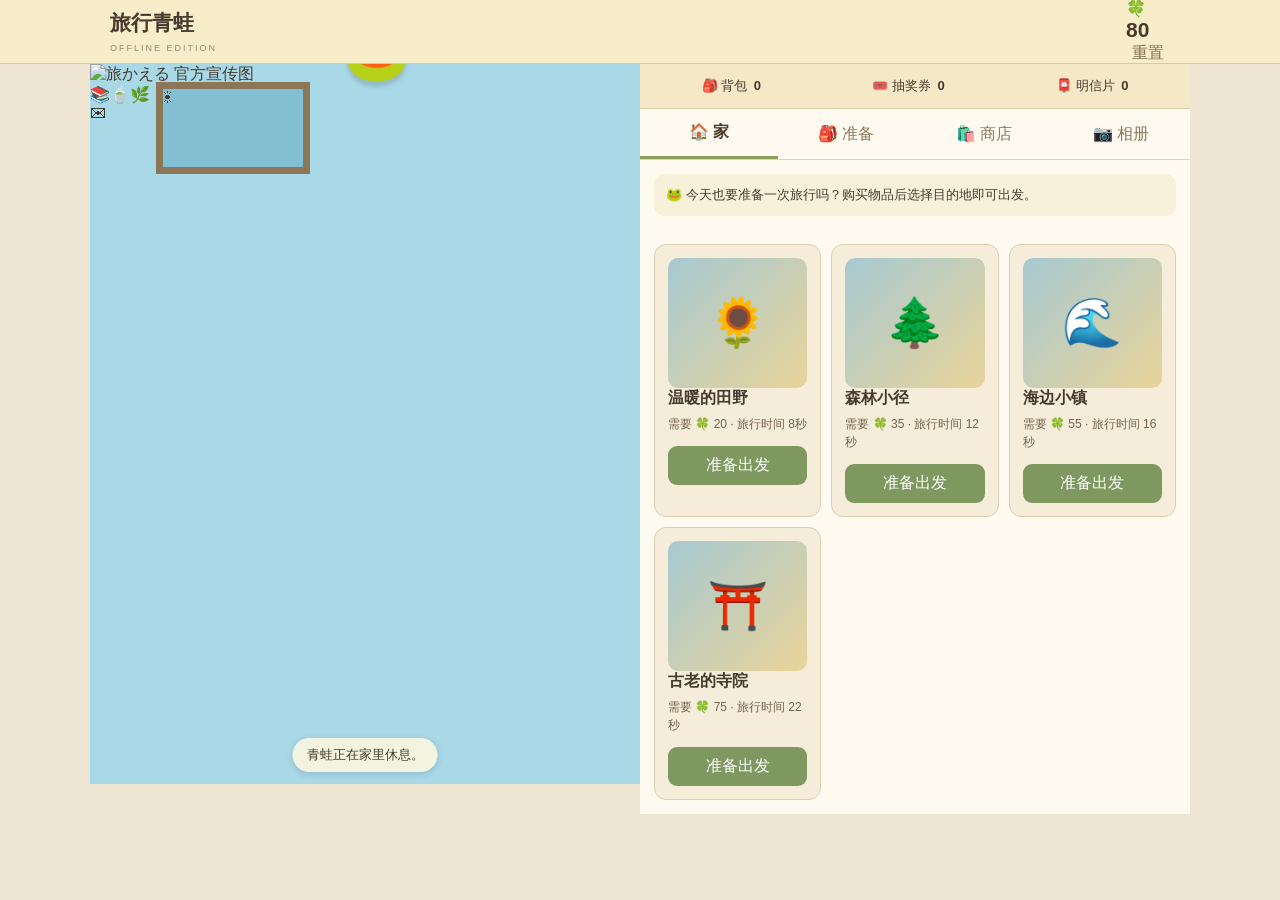
==== index.html @ 8f228f24 "Upgrade offline Travel Frog-style game with web-sourced official visual and gameplay systems" ====
<!doctype html>
<html lang="zh-CN">
<head>
<meta charset="utf-8">
<meta name="viewport" content="width=device-width,initial-scale=1,viewport-fit=cover">
<meta name="theme-color" content="#ead9a7">
<link rel="manifest" href="manifest.webmanifest">
<link rel="stylesheet" href="style.css">
<title>旅行青蛙 · Offline Edition</title>
</head>
<body>
<div id="app">
<header class="topbar">
  <div class="brand"><b>旅行青蛙</b><small>OFFLINE EDITION</small></div>
  <div class="top-actions">
    <span class="clover-pill">🍀 <b id="clover">0</b></span>
    <button id="resetBtn" class="ghost">重置</button>
  </div>
</header>

<main>
<section class="scene">
  <img class="official-banner" src="https://www.hit-point.co.jp/games/tabikaeru/img/banner_tabikaeru.png" alt="旅かえる 官方宣传图">
  <div class="garden-sky"></div>
  <div class="mist"></div>
  <div class="tree trunk-left"></div>
  <div class="tree trunk-right"></div>
  <div class="leaf-cluster leaf-a"></div><div class="leaf-cluster leaf-b"></div>
  <div class="wood-house">
    <div class="roof"></div>
    <div class="window"><span>☀</span></div>
    <div class="shelf"><span>📚</span><span>🍵</span><span>🌿</span></div>
    <div class="bed"><div class="pillow"></div></div>
    <div id="frog" class="frog">🐸</div>
    <div class="door"></div>
    <div class="floor"></div>
  </div>
  <div class="mailbox">✉</div>
  <div id="status" class="bubble">青蛙正在家里休息。</div>
</section>

<section class="panel">
  <div class="stats">
    <span>🎒 背包 <b id="bagCount">0</b></span>
    <span>🎟️ 抽奖券 <b id="tickets">0</b></span>
    <span>📮 明信片 <b id="postcards">0</b></span>
  </div>
  <nav>
    <button class="tab active" data-tab="home">🏠 家</button>
    <button class="tab" data-tab="prepare">🎒 准备</button>
    <button class="tab" data-tab="shop">🛍️ 商店</button>
    <button class="tab" data-tab="album">📷 相册</button>
  </nav>
  <div id="content"></div>
</section>
</main>
</div>
<script src="app.js"></script>
</body>
</html>
---- style.css ----
*{box-sizing:border-box}body{margin:0;background:#eee6d2;color:#463a2e;font-family:-apple-system,BlinkMacSystemFont,"Segoe UI","PingFang SC",sans-serif}button{font:inherit;border:0;cursor:pointer}.topbar{height:64px;padding:0 18px;display:flex;align-items:center;justify-content:space-between;background:#f8edc9;border-bottom:1px solid #d9c99f;position:sticky;top:0;z-index:5}.topbar b{display:block;font-size:21px}.topbar small{font-size:9px;letter-spacing:2px;opacity:.55}.ghost{background:transparent;color:#806d50}.scene{height:330px;position:relative;overflow:hidden;background:#a9d8e7}.sky{position:absolute;inset:0;background:linear-gradient(#a7d9ea 0 55%,#d9e7b1 55%)}.hill{position:absolute;border-radius:50% 50% 0 0}.h1{width:110%;height:150px;bottom:-70px;left:-5%;background:#91b77a}.h2{width:100%;height:105px;bottom:-58px;background:#b4c987;opacity:.9}.room{position:absolute;left:9%;right:9%;bottom:35px;height:225px;background:#f1dfb7;border:4px solid #a8895f;border-bottom-width:8px;box-shadow:0 10px 20px #0002}.window{position:absolute;left:12%;top:18px;width:28%;height:92px;background:#83bfd2;border:7px solid #8b7657}.view{height:100%;display:grid;place-items:center;font-size:35px}.table{position:absolute;left:4%;right:4%;bottom:0;height:70px;background:#b88759;border-radius:10px 10px 0 0}.mat{position:absolute;left:28%;right:28%;top:10px;height:30px;background:#d4bd86;border-radius:50%}.frog{position:absolute;left:46%;top:-42px;font-size:54px;filter:drop-shadow(0 5px 2px #0002);transition:.5s}.frog.travel{transform:translateY(-180px) scale(.5);opacity:.2}.pot{position:absolute;right:9%;top:5px;font-size:34px}.bubble{position:absolute;left:50%;transform:translateX(-50%);bottom:12px;background:#fff8dfdd;padding:8px 14px;border-radius:18px;font-size:13px;box-shadow:0 2px 7px #0002;max-width:85%;text-align:center}.panel{max-width:760px;margin:auto;background:#fffaf0;min-height:420px}.stats{display:flex;justify-content:space-around;padding:13px 6px;background:#f5e8c6;border-bottom:1px solid #ddcda7;font-size:13px}.stats b{margin-left:3px}nav{display:flex;border-bottom:1px solid #dfd2b7}nav button{flex:1;padding:13px;background:#fffaf0;color:#8c795d}nav button.active{color:#4b3b28;border-bottom:3px solid #8c9f5c;font-weight:700}.grid{display:grid;grid-template-columns:repeat(2,1fr);gap:10px;padding:14px}.card{background:#f5edda;border:1px solid #ddceb0;border-radius:12px;padding:13px}.card h3{margin:0 0 6px;font-size:16px}.card p{margin:5px 0;color:#75634d;font-size:12px;line-height:1.5}.primary{background:#7e9860;color:white;border-radius:9px;padding:9px 13px;width:100%;margin-top:8px}.secondary{background:#dfc88d;color:#57452e;border-radius:9px;padding:9px 13px;width:100%;margin-top:8px}.disabled{opacity:.45;pointer-events:none}.photo{min-height:130px;border-radius:10px;background:linear-gradient(135deg,#a7c9d1,#e9d49a);display:grid;place-items:center;font-size:48px}.empty{text-align:center;padding:40px 20px;color:#927f63}.notice{margin:14px;padding:12px;background:#f9f0d9;border-radius:10px;font-size:13px}@media(min-width:700px){.grid{grid-template-columns:repeat(3,1fr)}main{display:grid;grid-template-columns:1fr 1fr;max-width:1100px;margin:auto}.scene{height:100vh;max-height:720px;position:sticky;top:64px}.panel{width:100%}.topbar{padding:0 calc((100% - 1060px)/2)}}
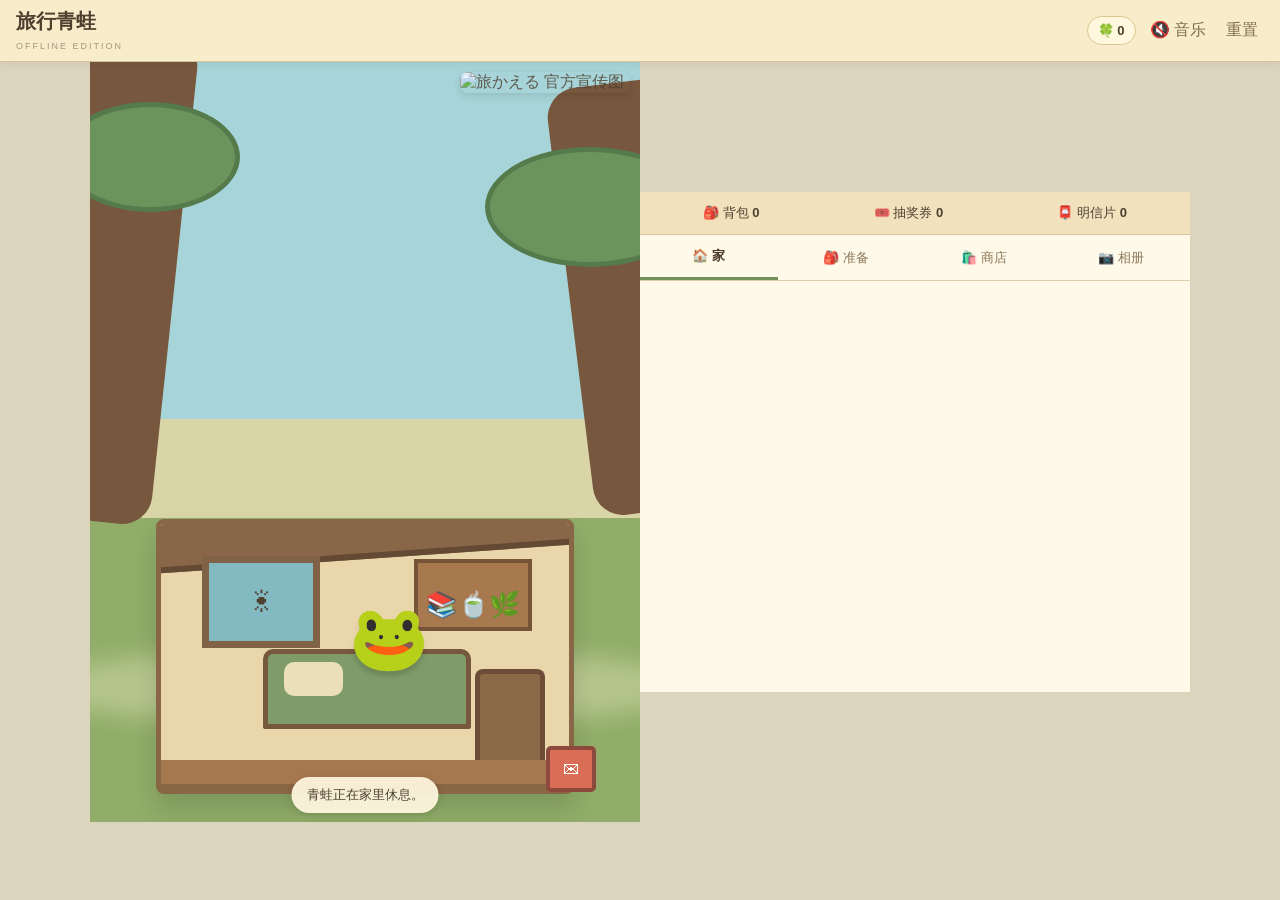
==== commit 27e94400: "Add local BGM player" ====
--- a/index.html
+++ b/index.html
@@ -14,7 +14,7 @@
   <div class="brand"><b>旅行青蛙</b><small>OFFLINE EDITION</small></div>
   <div class="top-actions">
     <span class="clover-pill">🍀 <b id="clover">0</b></span>
-    <button id="resetBtn" class="ghost">重置</button>
+    <button id="musicBtn" class="ghost" type="button">🔇 音乐</button><button id="resetBtn" class="ghost">重置</button>
   </div>
 </header>
 
@@ -38,7 +38,7 @@
   <div class="mailbox">✉</div>
   <div id="status" class="bubble">青蛙正在家里休息。</div>
 </section>
-
+<audio id="bgm" loop preload="auto" src="./Travel_Frog_旅行青蛙_旅かえる_BGM_背景音乐_KLICKAUD.mp3"></audio>
 <section class="panel">
   <div class="stats">
     <span>🎒 背包 <b id="bagCount">0</b></span>
--- a/style.css
+++ b/style.css
@@ -1 +1,33 @@
-*{box-sizing:border-box}body{margin:0;background:#eee6d2;color:#463a2e;font-family:-apple-system,BlinkMacSystemFont,"Segoe UI","PingFang SC",sans-serif}button{font:inherit;border:0;cursor:pointer}.topbar{height:64px;padding:0 18px;display:flex;align-items:center;justify-content:space-between;background:#f8edc9;border-bottom:1px solid #d9c99f;position:sticky;top:0;z-index:5}.topbar b{display:block;font-size:21px}.topbar small{font-size:9px;letter-spacing:2px;opacity:.55}.ghost{background:transparent;color:#806d50}.scene{height:330px;position:relative;overflow:hidden;background:#a9d8e7}.sky{position:absolute;inset:0;background:linear-gradient(#a7d9ea 0 55%,#d9e7b1 55%)}.hill{position:absolute;border-radius:50% 50% 0 0}.h1{width:110%;height:150px;bottom:-70px;left:-5%;background:#91b77a}.h2{width:100%;height:105px;bottom:-58px;background:#b4c987;opacity:.9}.room{position:absolute;left:9%;right:9%;bottom:35px;height:225px;background:#f1dfb7;border:4px solid #a8895f;border-bottom-width:8px;box-shadow:0 10px 20px #0002}.window{position:absolute;left:12%;top:18px;width:28%;height:92px;background:#83bfd2;border:7px solid #8b7657}.view{height:100%;display:grid;place-items:center;font-size:35px}.table{position:absolute;left:4%;right:4%;bottom:0;height:70px;background:#b88759;border-radius:10px 10px 0 0}.mat{position:absolute;left:28%;right:28%;top:10px;height:30px;background:#d4bd86;border-radius:50%}.frog{position:absolute;left:46%;top:-42px;font-size:54px;filter:drop-shadow(0 5px 2px #0002);transition:.5s}.frog.travel{transform:translateY(-180px) scale(.5);opacity:.2}.pot{position:absolute;right:9%;top:5px;font-size:34px}.bubble{position:absolute;left:50%;transform:translateX(-50%);bottom:12px;background:#fff8dfdd;padding:8px 14px;border-radius:18px;font-size:13px;box-shadow:0 2px 7px #0002;max-width:85%;text-align:center}.panel{max-width:760px;margin:auto;background:#fffaf0;min-height:420px}.stats{display:flex;justify-content:space-around;padding:13px 6px;background:#f5e8c6;border-bottom:1px solid #ddcda7;font-size:13px}.stats b{margin-left:3px}nav{display:flex;border-bottom:1px solid #dfd2b7}nav button{flex:1;padding:13px;background:#fffaf0;color:#8c795d}nav button.active{color:#4b3b28;border-bottom:3px solid #8c9f5c;font-weight:700}.grid{display:grid;grid-template-columns:repeat(2,1fr);gap:10px;padding:14px}.card{background:#f5edda;border:1px solid #ddceb0;border-radius:12px;padding:13px}.card h3{margin:0 0 6px;font-size:16px}.card p{margin:5px 0;color:#75634d;font-size:12px;line-height:1.5}.primary{background:#7e9860;color:white;border-radius:9px;padding:9px 13px;width:100%;margin-top:8px}.secondary{background:#dfc88d;color:#57452e;border-radius:9px;padding:9px 13px;width:100%;margin-top:8px}.disabled{opacity:.45;pointer-events:none}.photo{min-height:130px;border-radius:10px;background:linear-gradient(135deg,#a7c9d1,#e9d49a);display:grid;place-items:center;font-size:48px}.empty{text-align:center;padding:40px 20px;color:#927f63}.notice{margin:14px;padding:12px;background:#f9f0d9;border-radius:10px;font-size:13px}@media(min-width:700px){.grid{grid-template-columns:repeat(3,1fr)}main{display:grid;grid-template-columns:1fr 1fr;max-width:1100px;margin:auto}.scene{height:100vh;max-height:720px;position:sticky;top:64px}.panel{width:100%}.topbar{padding:0 calc((100% - 1060px)/2)}}+*{box-sizing:border-box}
+:root{--paper:#fff9e9;--cream:#f3e3b7;--wood:#9a7048;--green:#758f58;--ink:#4d4030}
+body{margin:0;background:#ddd4bd;color:var(--ink);font-family:-apple-system,BlinkMacSystemFont,"Segoe UI","PingFang SC","Hiragino Sans",sans-serif}
+button{font:inherit;border:0;cursor:pointer}
+.topbar{height:62px;padding:0 16px;display:flex;align-items:center;justify-content:space-between;background:#f8edca;border-bottom:1px solid #d6c498;position:sticky;top:0;z-index:20;box-shadow:0 2px 8px #0001}
+.brand b{display:block;font-size:20px}.brand small{font-size:9px;letter-spacing:2px;opacity:.5}
+.top-actions{display:flex;align-items:center;gap:8px}.clover-pill{background:#fff8df;border:1px solid #dbc68f;border-radius:18px;padding:6px 10px;font-size:13px}.ghost{background:transparent;color:#806d50}
+.scene{height:420px;position:relative;overflow:hidden;background:#a9cfd0}
+.official-banner{position:absolute;right:10px;top:10px;width:170px;border-radius:8px;opacity:.82;z-index:4;box-shadow:0 3px 8px #0002}
+.garden-sky{position:absolute;inset:0;background:linear-gradient(#a7d4d8 0 47%,#d9d5a7 47% 60%,#91ad69 60%)}
+.mist{position:absolute;left:-10%;right:-10%;bottom:95px;height:80px;background:#fff8d455;border-radius:50%;filter:blur(12px)}
+.tree{position:absolute;background:#77573e;border-radius:30px}.trunk-left{left:-35px;top:-30px;width:120px;height:490px;transform:rotate(6deg)}.trunk-right{right:-60px;top:20px;width:130px;height:430px;transform:rotate(-7deg)}
+.leaf-cluster{position:absolute;background:#6d935c;border:5px solid #557a4c;border-radius:50%}.leaf-a{width:180px;height:110px;left:-30px;top:40px}.leaf-b{width:210px;height:120px;right:-55px;top:85px}
+.wood-house{position:absolute;left:12%;right:12%;bottom:28px;height:275px;background:#e9d7ab;border:5px solid #896645;border-bottom-width:10px;border-radius:8px;box-shadow:0 14px 24px #0002;overflow:hidden}
+.roof{position:absolute;left:-5%;right:-5%;top:-45px;height:80px;background:#8a6648;transform:skewY(-4deg);border-bottom:6px solid #644934}
+.window{position:absolute;left:10%;top:32px;width:29%;height:92px;background:#83b9c0;border:7px solid #806246;display:grid;place-items:center}.window span{font-size:30px}
+.shelf{position:absolute;right:9%;top:35px;width:29%;height:72px;background:#a8784f;border:4px solid #775437;display:flex;align-items:end;justify-content:space-around;padding:8px;font-size:25px}
+.bed{position:absolute;left:25%;right:24%;bottom:55px;height:80px;background:#7f9b69;border:5px solid #76583e;border-radius:10px 10px 2px 2px}.pillow{position:absolute;left:8%;top:8px;width:30%;height:34px;background:#eadfb9;border-radius:10px}
+.frog{position:absolute;left:46%;bottom:108px;font-size:64px;filter:drop-shadow(0 5px 2px #0002);transition:.7s;z-index:3}.frog.travel{transform:translate(180px,-100px) rotate(-10deg) scale(.45);opacity:.1}
+.door{position:absolute;right:6%;bottom:0;width:17%;height:115px;background:#8b6848;border:5px solid #6d4d37;border-bottom:0;border-radius:8px 8px 0 0}.floor{position:absolute;left:0;right:0;bottom:0;height:24px;background:#a67850}
+.mailbox{position:absolute;right:8%;bottom:30px;background:#d96d56;color:white;border:4px solid #8d493b;padding:10px 13px;border-radius:5px;z-index:5}
+.bubble{position:absolute;left:50%;transform:translateX(-50%);bottom:9px;background:#fff8dfed;padding:9px 15px;border-radius:18px;font-size:13px;box-shadow:0 2px 8px #0002;max-width:88%;text-align:center;z-index:6}
+.panel{max-width:760px;margin:auto;background:var(--paper);min-height:500px}
+.stats{display:flex;justify-content:space-around;padding:12px 6px;background:#f1e2bd;border-bottom:1px solid #d8c69a;font-size:13px}
+nav{display:flex;border-bottom:1px solid #ddceb0;position:sticky;top:62px;z-index:10;background:var(--paper)}nav button{flex:1;padding:12px 5px;background:var(--paper);color:#8a7657;font-size:13px}nav button.active{color:#4b3b28;border-bottom:3px solid var(--green);font-weight:700}
+.grid{display:grid;grid-template-columns:repeat(2,1fr);gap:10px;padding:14px}.card{background:#f5edda;border:1px solid #ddceb0;border-radius:12px;padding:12px;box-shadow:0 2px 5px #00000008}.card h3{margin:0 0 5px;font-size:15px}.card p{margin:5px 0;color:#75634d;font-size:12px;line-height:1.5}
+.primary,.secondary{border-radius:9px;padding:9px 12px;width:100%;margin-top:8px}.primary{background:#7e9860;color:white}.secondary{background:#dfc88d;color:#57452e}.disabled{opacity:.42;pointer-events:none}
+.photo{min-height:105px;border-radius:10px;background:linear-gradient(135deg,#a9cbd0,#e8d49d);display:grid;place-items:center;font-size:43px;border:2px solid #d5c397}
+.item-row{display:flex;align-items:center;gap:10px;padding:10px;background:#fff8e5;border:1px solid #e2d3ad;border-radius:10px;margin:8px 14px}.item-icon{font-size:30px}.item-row small{display:block;color:#8b775c}
+.notice{margin:14px;padding:12px;background:#f9f0d9;border-radius:10px;font-size:13px;line-height:1.55}.empty{text-align:center;padding:45px 20px;color:#927f63}
+.choice{display:flex;gap:8px;flex-wrap:wrap}.choice button{background:#fff8e5;border:1px solid #d9c79c;border-radius:18px;padding:7px 11px;color:#5c4a32}.choice button.selected{background:#829b61;color:white;border-color:#829b61}
+@media(min-width:700px){.grid{grid-template-columns:repeat(3,1fr)}main{display:grid;grid-template-columns:1fr 1fr;max-width:1100px;margin:auto}.scene{height:calc(100vh - 62px);max-height:760px;position:sticky;top:62px}.panel{width:100%}}
+@media(max-width:520px){.official-banner{width:125px}.scene{height:390px}.wood-house{left:7%;right:7%}.grid{grid-template-columns:1fr}}
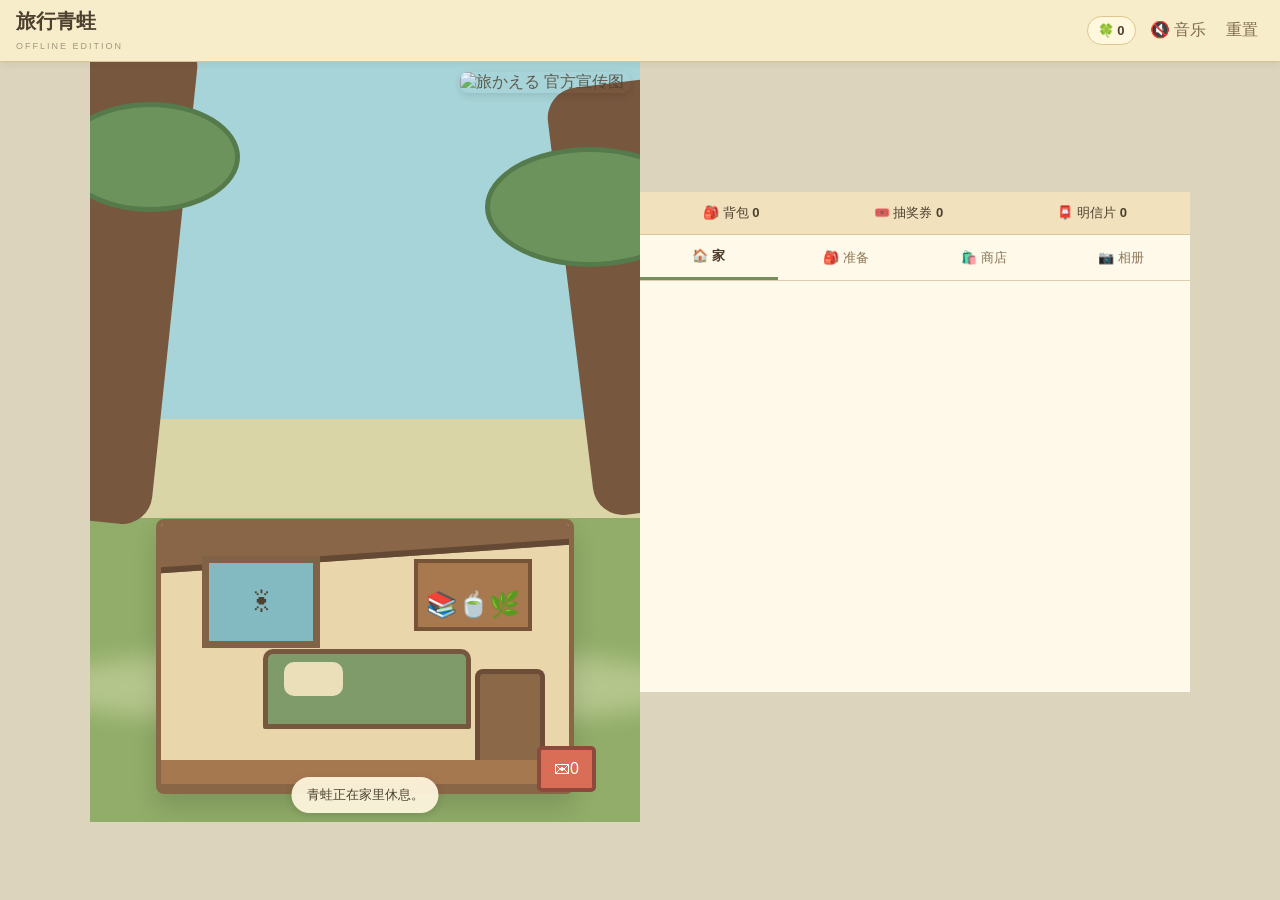
==== commit 5a7330ff: "Improve frog, mailbox and postcard UI" ====
--- a/index.html
+++ b/index.html
@@ -31,11 +31,11 @@
     <div class="window"><span>☀</span></div>
     <div class="shelf"><span>📚</span><span>🍵</span><span>🌿</span></div>
     <div class="bed"><div class="pillow"></div></div>
-    <div id="frog" class="frog">🐸</div>
+    <div id="frog" class="frog" aria-label="青蛙"><span class="frog-body"><i class="eye left"></i><i class="eye right"></i><i class="mouth"></i></span></div>
     <div class="door"></div>
     <div class="floor"></div>
   </div>
-  <div class="mailbox">✉</div>
+  <div id="mailbox" class="mailbox" title="邮箱">✉<span id="mailBadge" class="mail-badge">0</span></div>
   <div id="status" class="bubble">青蛙正在家里休息。</div>
 </section>
 <audio id="bgm" loop preload="auto" src="./Travel_Frog_旅行青蛙_旅かえる_BGM_背景音乐_KLICKAUD.mp3"></audio>
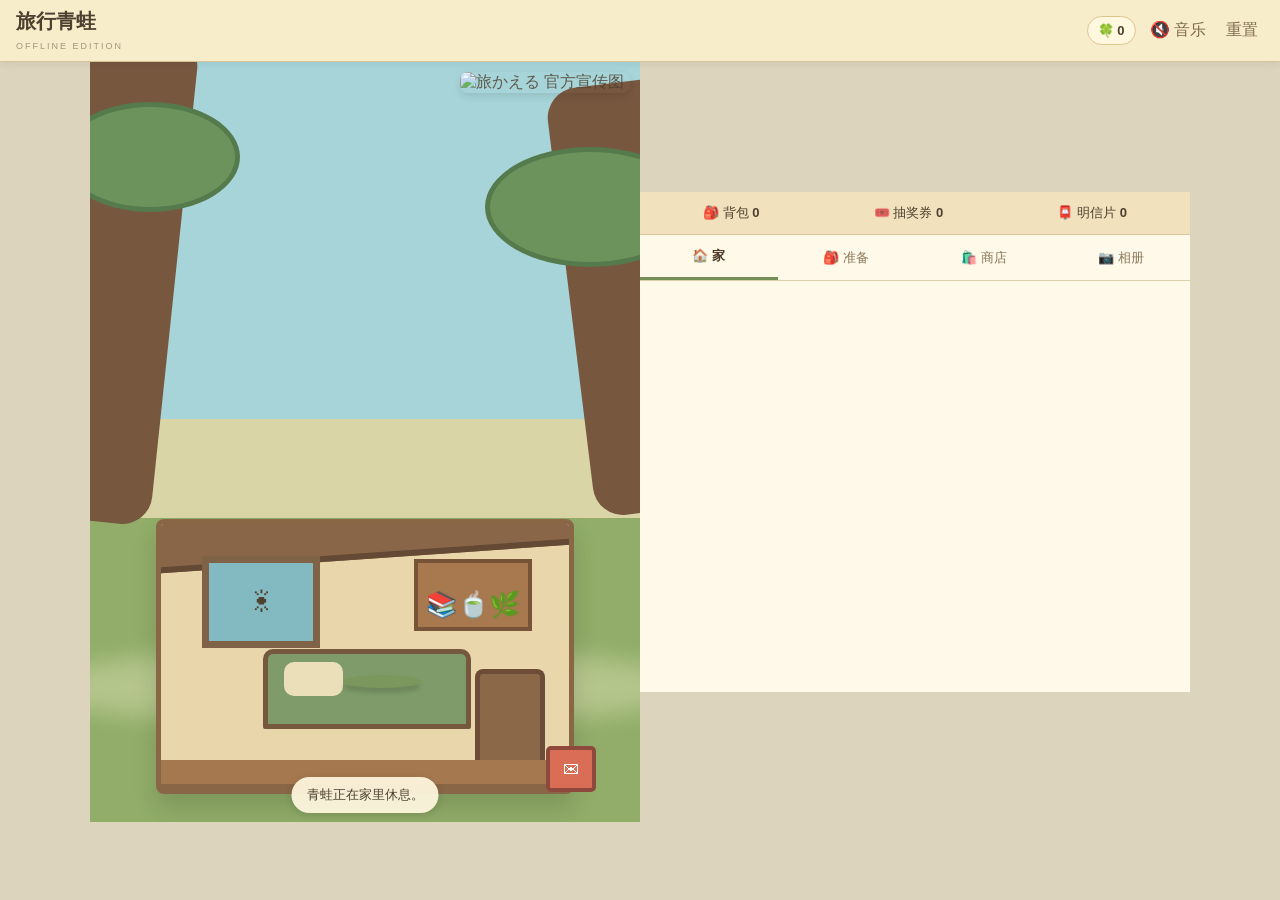
==== commit 96d6c03b: "Use authorized GitHub TravelFrog frog and BGM assets" ====
--- a/index.html
+++ b/index.html
@@ -31,14 +31,14 @@
     <div class="window"><span>☀</span></div>
     <div class="shelf"><span>📚</span><span>🍵</span><span>🌿</span></div>
     <div class="bed"><div class="pillow"></div></div>
-    <div id="frog" class="frog" aria-label="青蛙"><span class="frog-body"><i class="eye left"></i><i class="eye right"></i><i class="mouth"></i></span></div>
+    <div id="frog" class="frog" aria-label="青蛙"></div>
     <div class="door"></div>
     <div class="floor"></div>
   </div>
   <div id="mailbox" class="mailbox" title="邮箱">✉<span id="mailBadge" class="mail-badge">0</span></div>
   <div id="status" class="bubble">青蛙正在家里休息。</div>
 </section>
-<audio id="bgm" loop preload="auto" src="./Travel_Frog_旅行青蛙_旅かえる_BGM_背景音乐_KLICKAUD.mp3"></audio>
+<audio id="bgm" loop preload="auto" src="https://raw.githubusercontent.com/jsmask/TravelFrog/master/assets/Texture/audio/bgm.mp3"></audio>
 <section class="panel">
   <div class="stats">
     <span>🎒 背包 <b id="bagCount">0</b></span>
--- a/style.css
+++ b/style.css
@@ -31,3 +31,24 @@
 .choice{display:flex;gap:8px;flex-wrap:wrap}.choice button{background:#fff8e5;border:1px solid #d9c79c;border-radius:18px;padding:7px 11px;color:#5c4a32}.choice button.selected{background:#829b61;color:white;border-color:#829b61}
 @media(min-width:700px){.grid{grid-template-columns:repeat(3,1fr)}main{display:grid;grid-template-columns:1fr 1fr;max-width:1100px;margin:auto}.scene{height:calc(100vh - 62px);max-height:760px;position:sticky;top:62px}.panel{width:100%}}
 @media(max-width:520px){.official-banner{width:125px}.scene{height:390px}.wood-house{left:7%;right:7%}.grid{grid-template-columns:1fr}}
+
+/* 手绘纸张 / 原创青蛙与明信片视觉层 */
+.frog{width:82px;height:92px;font-size:0;left:44%;bottom:98px;filter:drop-shadow(0 5px 2px #0002);z-index:3}
+.frog-body{position:absolute;left:11px;top:17px;width:60px;height:62px;background:#8eaa69;border:4px solid #5d7348;border-radius:48% 48% 42% 42%}
+.frog-body:before,.frog-body:after{content:"";position:absolute;top:-13px;width:25px;height:25px;background:#8eaa69;border:4px solid #5d7348;border-radius:50%}
+.frog-body:before{left:-1px}.frog-body:after{right:-1px}
+.frog .eye{position:absolute;top:-4px;width:8px;height:8px;background:#3e382c;border-radius:50%;z-index:2}
+.frog .eye.left{left:8px}.frog .eye.right{right:8px}
+.frog .mouth{position:absolute;left:20px;top:30px;width:18px;height:9px;border-bottom:3px solid #4e4a38;border-radius:50%}
+.frog:after{content:"";position:absolute;left:2px;right:2px;bottom:-2px;height:13px;border-radius:50%;background:#7c975d}
+.frog.travel{transform:translate(180px,-100px) rotate(-10deg) scale(.45);opacity:.1}
+.mailbox{min-width:42px;text-align:center}.mail-badge{position:absolute;right:-8px;top:-9px;background:#b94c3e;border:2px solid #fff4d5;border-radius:20px;min-width:20px;height:20px;line-height:16px;font-size:10px;display:none}.mailbox.has-mail .mail-badge{display:inline-block}
+.postcard{position:relative;overflow:hidden;min-height:175px;border:7px solid #efe1bd;border-radius:5px;box-shadow:0 5px 12px #0002;background:#e8d6a5}
+.postcard:after{content:"";position:absolute;inset:0;pointer-events:none;background:linear-gradient(115deg,#fff6 0 18%,transparent 35% 100%)}
+.postcard .pc-scene{height:125px;display:grid;place-items:center;font-size:56px;position:relative}
+.postcard .pc-stamp{position:absolute;right:8px;bottom:8px;width:38px;height:32px;border:2px dashed #9d8261;background:#f8edd1;display:grid;place-items:center;font-size:15px}
+.postcard .pc-title{padding:7px 9px;background:#f8efd8;font-weight:700;font-size:13px}
+.postcard .pc-note{padding:0 9px 8px;background:#f8efd8;font-size:11px;color:#7b674c}
+.pc-field{min-height:130px;border-left:1px dashed #9b8564;background:#fbf2db;padding:12px}
+.destination-meadow{background:linear-gradient(#b9d9d0,#dce2ae 52%,#7f9c62)}.destination-forest{background:linear-gradient(#b5d0cb,#d5d7a2 55%,#718b62)}.destination-sea{background:linear-gradient(#9ccbd3,#e5d9ae 56%,#83a46c)}.destination-temple{background:linear-gradient(#c3d5cf,#e0d2aa 55%,#7b9068)}
+.mail-note{margin:12px 14px;padding:11px 13px;background:#f5e8c8;border-left:4px solid #829b61;font-size:12px;line-height:1.55}
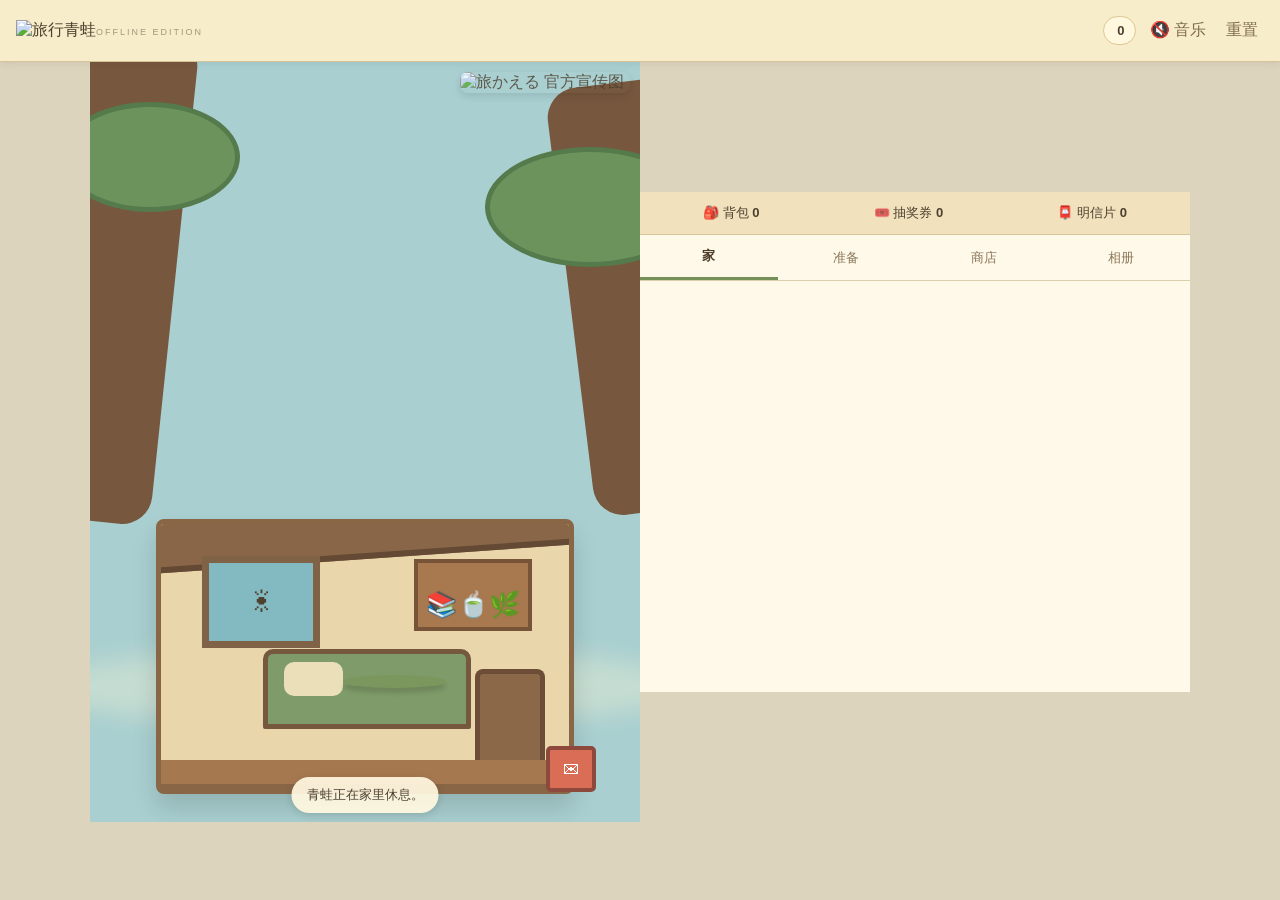
==== commit 830d8a64: "Use source UI icons and title artwork" ====
--- a/index.html
+++ b/index.html
@@ -11,9 +11,9 @@
 <body>
 <div id="app">
 <header class="topbar">
-  <div class="brand"><b>旅行青蛙</b><small>OFFLINE EDITION</small></div>
+  <div class="brand"><img src="https://raw.githubusercontent.com/jsmask/TravelFrog/master/assets/Texture/ui/title.png" alt="旅行青蛙"><small>OFFLINE EDITION</small></div>
   <div class="top-actions">
-    <span class="clover-pill">🍀 <b id="clover">0</b></span>
+    <span class="clover-pill"><img src="https://raw.githubusercontent.com/jsmask/TravelFrog/master/assets/Texture/ui/clover_160.png" alt=""> <b id="clover">0</b></span>
     <button id="musicBtn" class="ghost" type="button">🔇 音乐</button><button id="resetBtn" class="ghost">重置</button>
   </div>
 </header>
@@ -46,10 +46,10 @@
     <span>📮 明信片 <b id="postcards">0</b></span>
   </div>
   <nav>
-    <button class="tab active" data-tab="home">🏠 家</button>
-    <button class="tab" data-tab="prepare">🎒 准备</button>
-    <button class="tab" data-tab="shop">🛍️ 商店</button>
-    <button class="tab" data-tab="album">📷 相册</button>
+    <button class="tab active" data-tab="home"><img src="https://raw.githubusercontent.com/jsmask/TravelFrog/master/assets/Texture/ui/icon_house_84_88.png" alt="">家</button>
+    <button class="tab" data-tab="prepare"><img src="https://raw.githubusercontent.com/jsmask/TravelFrog/master/assets/Texture/ui/icon_item_84_88.png" alt="">准备</button>
+    <button class="tab" data-tab="shop"><img src="https://raw.githubusercontent.com/jsmask/TravelFrog/master/assets/Texture/ui/icon_shop_84_88.png" alt="">商店</button>
+    <button class="tab" data-tab="album"><img src="https://raw.githubusercontent.com/jsmask/TravelFrog/master/assets/Texture/ui/icon_camera_84_88.png" alt="">相册</button>
   </nav>
   <div id="content"></div>
 </section>
--- a/style.css
+++ b/style.css
@@ -52,3 +52,11 @@
 .pc-field{min-height:130px;border-left:1px dashed #9b8564;background:#fbf2db;padding:12px}
 .destination-meadow{background:linear-gradient(#b9d9d0,#dce2ae 52%,#7f9c62)}.destination-forest{background:linear-gradient(#b5d0cb,#d5d7a2 55%,#718b62)}.destination-sea{background:linear-gradient(#9ccbd3,#e5d9ae 56%,#83a46c)}.destination-temple{background:linear-gradient(#c3d5cf,#e0d2aa 55%,#7b9068)}
 .mail-note{margin:12px 14px;padding:11px 13px;background:#f5e8c8;border-left:4px solid #829b61;font-size:12px;line-height:1.55}
+
+
+/* GitHub-authorized TravelFrog source assets */
+:root{--source-assets:"jsmask/TravelFrog"}
+.garden-sky{background:url("https://raw.githubusercontent.com/jsmask/TravelFrog/master/assets/Texture/ui/haikei_niwa.png") center/cover no-repeat}
+.frog{width:107px;height:104px;background-image:url("https://raw.githubusercontent.com/jsmask/TravelFrog/master/assets/Texture/role/1/role1.png");background-repeat:no-repeat;background-size:1818px 123px;background-position:-1px -1px;left:44%;bottom:98px;filter:drop-shadow(0 5px 2px #0002);font-size:0}
+.frog-body,.frog .eye,.frog .mouth{display:none}
+.frog.travel{transform:translate(180px,-100px) rotate(-10deg) scale(.45);opacity:.1}
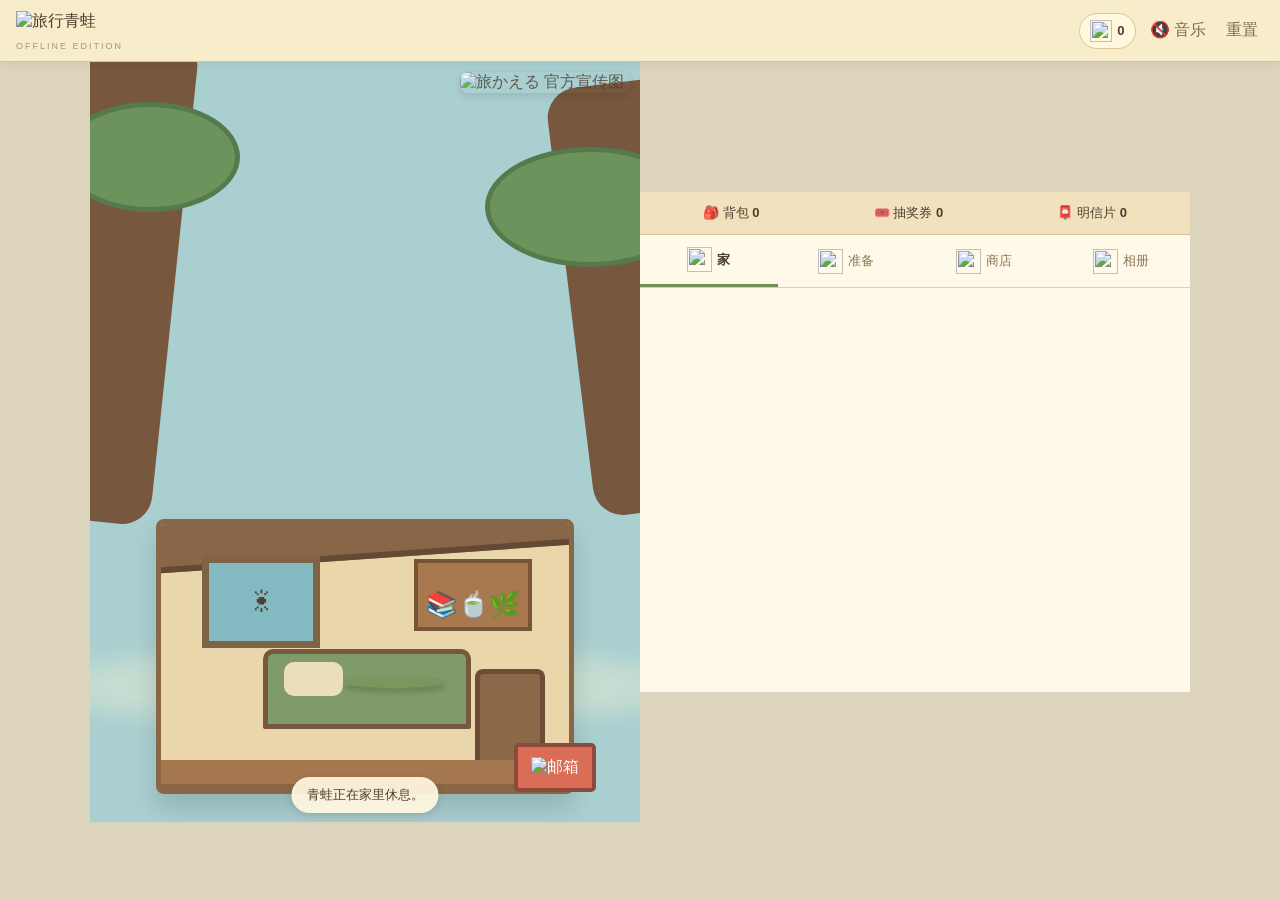
==== commit 84517aa7: "Add source mailbox, companion and menu artwork" ====
--- a/index.html
+++ b/index.html
@@ -21,7 +21,7 @@
 <main>
 <section class="scene">
   <img class="official-banner" src="https://www.hit-point.co.jp/games/tabikaeru/img/banner_tabikaeru.png" alt="旅かえる 官方宣传图">
-  <div class="garden-sky"></div>
+  <div class="garden-sky"></div><img class="garden-light" src="https://raw.githubusercontent.com/jsmask/TravelFrog/master/assets/Texture/ui/haikei_niwa_akari.png" alt="">
   <div class="mist"></div>
   <div class="tree trunk-left"></div>
   <div class="tree trunk-right"></div>
@@ -35,7 +35,10 @@
     <div class="door"></div>
     <div class="floor"></div>
   </div>
-  <div id="mailbox" class="mailbox" title="邮箱">✉<span id="mailBadge" class="mail-badge">0</span></div>
+  <div id="mailbox" class="mailbox" title="邮箱"><img src="https://raw.githubusercontent.com/jsmask/TravelFrog/master/assets/Texture/other/MainOut_mail_tuuti.png" alt="邮箱"><span id="mailBadge" class="mail-badge">0</span></div>
+  <img class="scene-role snail" src="https://raw.githubusercontent.com/jsmask/TravelFrog/master/assets/Texture/role/2/role2.png" alt="">
+  <img class="scene-role visitor" src="https://raw.githubusercontent.com/jsmask/TravelFrog/master/assets/Texture/role/4/role4.png" alt="">
+  <button id="menuArt" class="menu-art" title="菜单"><img src="https://raw.githubusercontent.com/jsmask/TravelFrog/master/assets/Texture/ui/icon_menu_92_96.png" alt="菜单"></button>
   <div id="status" class="bubble">青蛙正在家里休息。</div>
 </section>
 <audio id="bgm" loop preload="auto" src="https://raw.githubusercontent.com/jsmask/TravelFrog/master/assets/Texture/audio/bgm.mp3"></audio>
--- a/style.css
+++ b/style.css
@@ -60,3 +60,9 @@
 .frog{width:107px;height:104px;background-image:url("https://raw.githubusercontent.com/jsmask/TravelFrog/master/assets/Texture/role/1/role1.png");background-repeat:no-repeat;background-size:1818px 123px;background-position:-1px -1px;left:44%;bottom:98px;filter:drop-shadow(0 5px 2px #0002);font-size:0}
 .frog-body,.frog .eye,.frog .mouth{display:none}
 .frog.travel{transform:translate(180px,-100px) rotate(-10deg) scale(.45);opacity:.1}
+
+
+/* Real UI assets from the authorized GitHub TravelFrog source */
+.brand img{display:block;width:112px;height:32px;object-fit:contain;object-position:left center}.brand small{display:block;margin-top:-2px}
+.clover-pill{display:flex;align-items:center;gap:5px}.clover-pill img{width:22px;height:22px;object-fit:contain}
+nav button{display:flex;align-items:center;justify-content:center;gap:5px}nav button img{width:25px;height:25px;object-fit:contain}
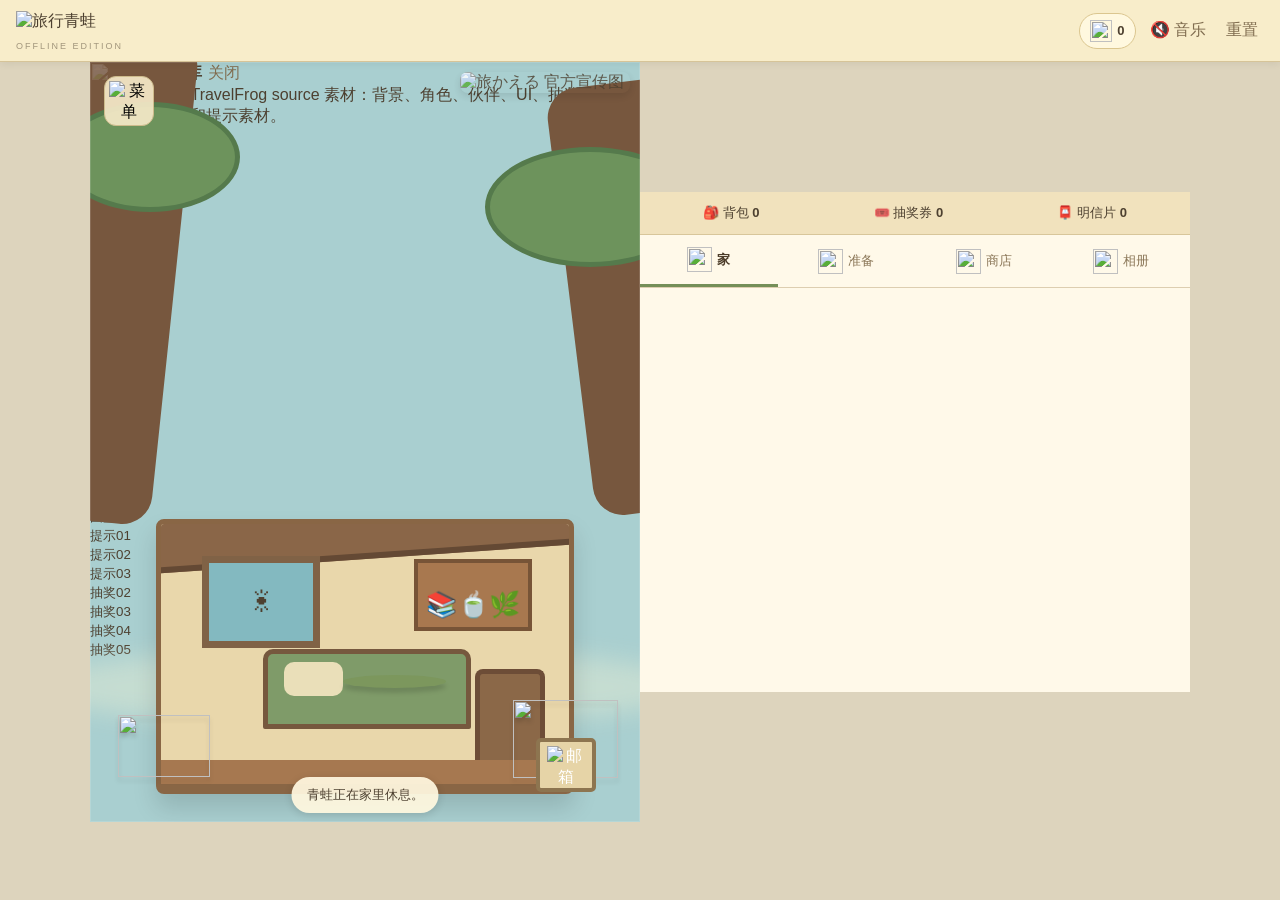
==== commit c0adec3a: "feat: add full source asset gallery" ====
--- a/index.html
+++ b/index.html
@@ -40,6 +40,7 @@
   <img class="scene-role visitor" src="https://raw.githubusercontent.com/jsmask/TravelFrog/master/assets/Texture/role/4/role4.png" alt="">
   <button id="menuArt" class="menu-art" title="菜单"><img src="https://raw.githubusercontent.com/jsmask/TravelFrog/master/assets/Texture/ui/icon_menu_92_96.png" alt="菜单"></button>
   <div id="status" class="bubble">青蛙正在家里休息。</div>
+  <div id="sourceDrawer" class="source-drawer" aria-hidden="true"><div class="drawer-head"><strong>旅行青蛙素材库</strong><button id="closeDrawer" class="ghost" type="button">关闭</button></div><div class="drawer-note">已接入授权的 TravelFrog source 素材：背景、角色、伙伴、UI、抽奖、加载、名称/图鉴和提示素材。</div><div class="source-gallery"><div><img src="https://raw.githubusercontent.com/jsmask/TravelFrog/master/assets/Texture/ui/start.png" alt=""><small>开始</small></div><div><img src="https://raw.githubusercontent.com/jsmask/TravelFrog/master/assets/Texture/ui/loading.png" alt=""><small>加载</small></div><div><img src="https://raw.githubusercontent.com/jsmask/TravelFrog/master/assets/Texture/ui/loading_on.png" alt=""><small>加载ON</small></div><div><img src="https://raw.githubusercontent.com/jsmask/TravelFrog/master/assets/Texture/ui/loading_off.png" alt=""><small>加载OFF</small></div><div><img src="https://raw.githubusercontent.com/jsmask/TravelFrog/master/assets/Texture/ui/loading_dorai.png" alt=""><small>加载装饰</small></div><div><img src="https://raw.githubusercontent.com/jsmask/TravelFrog/master/assets/Texture/ui/back.png" alt=""><small>背景</small></div><div><img src="https://raw.githubusercontent.com/jsmask/TravelFrog/master/assets/Texture/ui/back_mainIn.png" alt=""><small>室内</small></div><div><img src="https://raw.githubusercontent.com/jsmask/TravelFrog/master/assets/Texture/ui/back_mainOut_2_L.png" alt=""><small>庭院左</small></div><div><img src="https://raw.githubusercontent.com/jsmask/TravelFrog/master/assets/Texture/ui/back_mainOut_2_R.png" alt=""><small>庭院右</small></div><div><img src="https://raw.githubusercontent.com/jsmask/TravelFrog/master/assets/Texture/ui/sys_clover_window.png" alt=""><small>三叶草窗口</small></div><div><img src="https://raw.githubusercontent.com/jsmask/TravelFrog/master/assets/Texture/ui/clover_154.png" alt=""><small>三叶草154</small></div><div><img src="https://raw.githubusercontent.com/jsmask/TravelFrog/master/assets/Texture/ui/clover_166.png" alt=""><small>三叶草166</small></div><div><img src="https://raw.githubusercontent.com/jsmask/TravelFrog/master/assets/Texture/ui/icon_help_84_88.png" alt=""><small>帮助</small></div><div><img src="https://raw.githubusercontent.com/jsmask/TravelFrog/master/assets/Texture/ui/icon_out_84_88.png" alt=""><small>退出</small></div><div><img src="https://raw.githubusercontent.com/jsmask/TravelFrog/master/assets/Texture/ui/icon_urabeya_84_88.png" alt=""><small>里屋</small></div><div><img src="https://raw.githubusercontent.com/jsmask/TravelFrog/master/assets/Texture/ui/name/frame_01.png" alt=""><small>名称框</small></div><div><img src="https://raw.githubusercontent.com/jsmask/TravelFrog/master/assets/Texture/ui/name/frame_name.png" alt=""><small>名字框</small></div><div><img src="https://raw.githubusercontent.com/jsmask/TravelFrog/master/assets/Texture/ui/name/icon_name.png" alt=""><small>姓名</small></div><div><img src="https://raw.githubusercontent.com/jsmask/TravelFrog/master/assets/Texture/ui/name/icon_syougou.png" alt=""><small>称号</small></div><div><img src="https://raw.githubusercontent.com/jsmask/TravelFrog/master/assets/Texture/ui/name/ok.png" alt=""><small>确认</small></div><div><img src="https://raw.githubusercontent.com/jsmask/TravelFrog/master/assets/Texture/ui/name/zukan_title.png" alt=""><small>图鉴</small></div><div><img src="https://raw.githubusercontent.com/jsmask/TravelFrog/master/assets/Texture/other/hi_syokudai_01.png" alt=""><small>提示01</small></div><div><img src="https://raw.githubusercontent.com/jsmask/TravelFrog/master/assets/Texture/other/hi_syokudai_02.png" alt=""><small>提示02</small></div><div><img src="https://raw.githubusercontent.com/jsmask/TravelFrog/master/assets/Texture/other/hi_syokudai_03.png" alt=""><small>提示03</small></div><div><img src="https://raw.githubusercontent.com/jsmask/TravelFrog/master/assets/Texture/ui/lottery_ball_02.png" alt=""><small>抽奖02</small></div><div><img src="https://raw.githubusercontent.com/jsmask/TravelFrog/master/assets/Texture/ui/lottery_ball_03.png" alt=""><small>抽奖03</small></div><div><img src="https://raw.githubusercontent.com/jsmask/TravelFrog/master/assets/Texture/ui/lottery_ball_04.png" alt=""><small>抽奖04</small></div><div><img src="https://raw.githubusercontent.com/jsmask/TravelFrog/master/assets/Texture/ui/lottery_ball_05.png" alt=""><small>抽奖05</small></div></div></div>
 </section>
 <audio id="bgm" loop preload="auto" src="https://raw.githubusercontent.com/jsmask/TravelFrog/master/assets/Texture/audio/bgm.mp3"></audio>
 <section class="panel">
--- a/style.css
+++ b/style.css
@@ -66,3 +66,13 @@
 .brand img{display:block;width:112px;height:32px;object-fit:contain;object-position:left center}.brand small{display:block;margin-top:-2px}
 .clover-pill{display:flex;align-items:center;gap:5px}.clover-pill img{width:22px;height:22px;object-fit:contain}
 nav button{display:flex;align-items:center;justify-content:center;gap:5px}nav button img{width:25px;height:25px;object-fit:contain}
+
+
+/* Additional source artwork */
+.garden-light{position:absolute;inset:0;width:100%;height:100%;object-fit:cover;opacity:.18;mix-blend-mode:screen;pointer-events:none;z-index:1}
+.scene-role{position:absolute;z-index:4;object-fit:contain;pointer-events:none;filter:drop-shadow(0 4px 2px #0002)}
+.scene-role.snail{width:92px;height:62px;left:5%;bottom:45px}
+.scene-role.visitor{width:105px;height:78px;right:4%;bottom:44px}
+.mailbox{padding:4px 7px;background:#e6d4a7;border-color:#8d7550}.mailbox img{width:38px;height:38px;display:block;object-fit:contain}.mail-badge{right:-7px;top:-8px}
+.menu-art{position:absolute;left:14px;top:14px;width:50px;height:50px;padding:4px;border-radius:12px;background:#f7ebcae8;border:1px solid #cdbb8c;z-index:7}.menu-art img{width:100%;height:100%;object-fit:contain}
+.lottery-art{height:105px;position:relative;display:grid;place-items:center;background:#eadab2;border-radius:10px;overflow:hidden}.lottery-base{position:absolute;width:100%;height:100%;object-fit:contain}.lottery-ball{position:relative;width:48px;height:48px;object-fit:contain;opacity:.35;transition:.25s}.lottery-art.show .lottery-ball{opacity:1;transform:scale(1.2) rotate(20deg)}
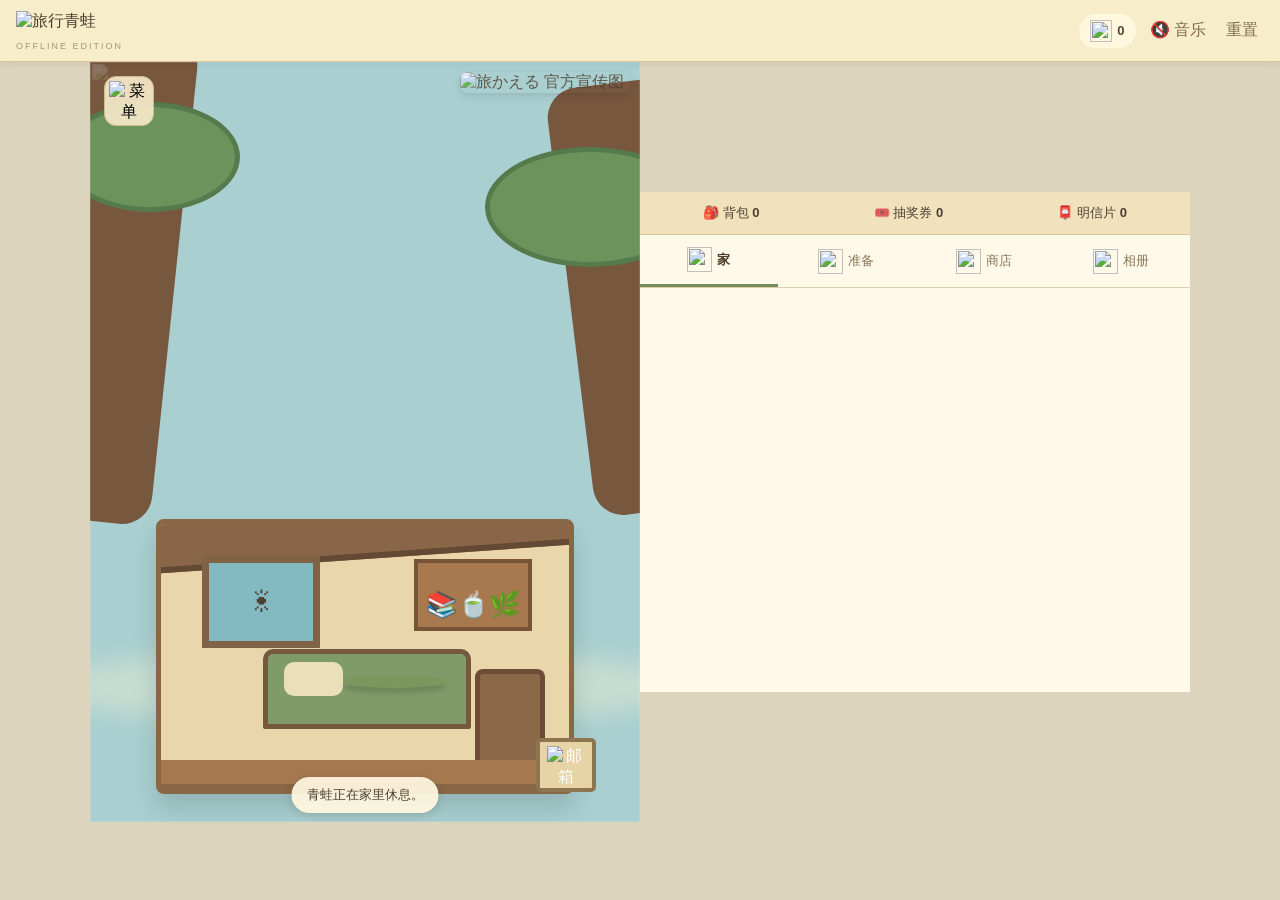
==== commit 949a45c1: "fix: crop source companion sprites correctly" ====
--- a/index.html
+++ b/index.html
@@ -36,8 +36,8 @@
     <div class="floor"></div>
   </div>
   <div id="mailbox" class="mailbox" title="邮箱"><img src="https://raw.githubusercontent.com/jsmask/TravelFrog/master/assets/Texture/other/MainOut_mail_tuuti.png" alt="邮箱"><span id="mailBadge" class="mail-badge">0</span></div>
-  <img class="scene-role snail" src="https://raw.githubusercontent.com/jsmask/TravelFrog/master/assets/Texture/role/2/role2.png" alt="">
-  <img class="scene-role visitor" src="https://raw.githubusercontent.com/jsmask/TravelFrog/master/assets/Texture/role/4/role4.png" alt="">
+  <div class="scene-role snail" aria-label="蜗牛"></div>
+  <div class="scene-role visitor" aria-label="访客"></div>
   <button id="menuArt" class="menu-art" title="菜单"><img src="https://raw.githubusercontent.com/jsmask/TravelFrog/master/assets/Texture/ui/icon_menu_92_96.png" alt="菜单"></button>
   <div id="status" class="bubble">青蛙正在家里休息。</div>
   <div id="sourceDrawer" class="source-drawer" aria-hidden="true"><div class="drawer-head"><strong>旅行青蛙素材库</strong><button id="closeDrawer" class="ghost" type="button">关闭</button></div><div class="drawer-note">已接入授权的 TravelFrog source 素材：背景、角色、伙伴、UI、抽奖、加载、名称/图鉴和提示素材。</div><div class="source-gallery"><div><img src="https://raw.githubusercontent.com/jsmask/TravelFrog/master/assets/Texture/ui/start.png" alt=""><small>开始</small></div><div><img src="https://raw.githubusercontent.com/jsmask/TravelFrog/master/assets/Texture/ui/loading.png" alt=""><small>加载</small></div><div><img src="https://raw.githubusercontent.com/jsmask/TravelFrog/master/assets/Texture/ui/loading_on.png" alt=""><small>加载ON</small></div><div><img src="https://raw.githubusercontent.com/jsmask/TravelFrog/master/assets/Texture/ui/loading_off.png" alt=""><small>加载OFF</small></div><div><img src="https://raw.githubusercontent.com/jsmask/TravelFrog/master/assets/Texture/ui/loading_dorai.png" alt=""><small>加载装饰</small></div><div><img src="https://raw.githubusercontent.com/jsmask/TravelFrog/master/assets/Texture/ui/back.png" alt=""><small>背景</small></div><div><img src="https://raw.githubusercontent.com/jsmask/TravelFrog/master/assets/Texture/ui/back_mainIn.png" alt=""><small>室内</small></div><div><img src="https://raw.githubusercontent.com/jsmask/TravelFrog/master/assets/Texture/ui/back_mainOut_2_L.png" alt=""><small>庭院左</small></div><div><img src="https://raw.githubusercontent.com/jsmask/TravelFrog/master/assets/Texture/ui/back_mainOut_2_R.png" alt=""><small>庭院右</small></div><div><img src="https://raw.githubusercontent.com/jsmask/TravelFrog/master/assets/Texture/ui/sys_clover_window.png" alt=""><small>三叶草窗口</small></div><div><img src="https://raw.githubusercontent.com/jsmask/TravelFrog/master/assets/Texture/ui/clover_154.png" alt=""><small>三叶草154</small></div><div><img src="https://raw.githubusercontent.com/jsmask/TravelFrog/master/assets/Texture/ui/clover_166.png" alt=""><small>三叶草166</small></div><div><img src="https://raw.githubusercontent.com/jsmask/TravelFrog/master/assets/Texture/ui/icon_help_84_88.png" alt=""><small>帮助</small></div><div><img src="https://raw.githubusercontent.com/jsmask/TravelFrog/master/assets/Texture/ui/icon_out_84_88.png" alt=""><small>退出</small></div><div><img src="https://raw.githubusercontent.com/jsmask/TravelFrog/master/assets/Texture/ui/icon_urabeya_84_88.png" alt=""><small>里屋</small></div><div><img src="https://raw.githubusercontent.com/jsmask/TravelFrog/master/assets/Texture/ui/name/frame_01.png" alt=""><small>名称框</small></div><div><img src="https://raw.githubusercontent.com/jsmask/TravelFrog/master/assets/Texture/ui/name/frame_name.png" alt=""><small>名字框</small></div><div><img src="https://raw.githubusercontent.com/jsmask/TravelFrog/master/assets/Texture/ui/name/icon_name.png" alt=""><small>姓名</small></div><div><img src="https://raw.githubusercontent.com/jsmask/TravelFrog/master/assets/Texture/ui/name/icon_syougou.png" alt=""><small>称号</small></div><div><img src="https://raw.githubusercontent.com/jsmask/TravelFrog/master/assets/Texture/ui/name/ok.png" alt=""><small>确认</small></div><div><img src="https://raw.githubusercontent.com/jsmask/TravelFrog/master/assets/Texture/ui/name/zukan_title.png" alt=""><small>图鉴</small></div><div><img src="https://raw.githubusercontent.com/jsmask/TravelFrog/master/assets/Texture/other/hi_syokudai_01.png" alt=""><small>提示01</small></div><div><img src="https://raw.githubusercontent.com/jsmask/TravelFrog/master/assets/Texture/other/hi_syokudai_02.png" alt=""><small>提示02</small></div><div><img src="https://raw.githubusercontent.com/jsmask/TravelFrog/master/assets/Texture/other/hi_syokudai_03.png" alt=""><small>提示03</small></div><div><img src="https://raw.githubusercontent.com/jsmask/TravelFrog/master/assets/Texture/ui/lottery_ball_02.png" alt=""><small>抽奖02</small></div><div><img src="https://raw.githubusercontent.com/jsmask/TravelFrog/master/assets/Texture/ui/lottery_ball_03.png" alt=""><small>抽奖03</small></div><div><img src="https://raw.githubusercontent.com/jsmask/TravelFrog/master/assets/Texture/ui/lottery_ball_04.png" alt=""><small>抽奖04</small></div><div><img src="https://raw.githubusercontent.com/jsmask/TravelFrog/master/assets/Texture/ui/lottery_ball_05.png" alt=""><small>抽奖05</small></div></div></div>
--- a/style.css
+++ b/style.css
@@ -76,3 +76,6 @@
 .mailbox{padding:4px 7px;background:#e6d4a7;border-color:#8d7550}.mailbox img{width:38px;height:38px;display:block;object-fit:contain}.mail-badge{right:-7px;top:-8px}
 .menu-art{position:absolute;left:14px;top:14px;width:50px;height:50px;padding:4px;border-radius:12px;background:#f7ebcae8;border:1px solid #cdbb8c;z-index:7}.menu-art img{width:100%;height:100%;object-fit:contain}
 .lottery-art{height:105px;position:relative;display:grid;place-items:center;background:#eadab2;border-radius:10px;overflow:hidden}.lottery-base{position:absolute;width:100%;height:100%;object-fit:contain}.lottery-ball{position:relative;width:48px;height:48px;object-fit:contain;opacity:.35;transition:.25s}.lottery-art.show .lottery-ball{opacity:1;transform:scale(1.2) rotate(20deg)}
+
+/* Full source-asset integration */
+.source-drawer{position:absolute;left:10px;top:72px;width:min(440px,calc(100% - 20px));max-height:calc(100% - 85px);overflow:auto;background:#fff8e8f5;border:2px solid #9b7c54;border-radius:14px;box-shadow:0 12px 35px #0004;z-index:30;padding:12px;backdrop-filter:blur(5px);display:none}.source-drawer.open{display:block}.drawer-head{display:flex;justify-content:space-between;align-items:center;border-bottom:1px solid #d7c397;padding-bottom:7px}.drawer-note{font-size:11px;line-height:1.5;color:#765f43;margin:9px 0}.source-gallery{display:grid;grid-template-columns:repeat(4,1fr);gap:7px}.source-gallery>div{min-width:0;background:#f5ead0;border:1px solid #dbc79b;border-radius:8px;padding:4px;text-align:center}.source-gallery img{width:100%;height:48px;object-fit:contain;display:block}.source-gallery small{font-size:9px;color:#705b42;white-space:nowrap}.source-prep{display:flex;align-items:center;gap:8px;margin-bottom:8px;padding:7px;background:#f7edda;border-radius:9px}.source-prep img{width:32px;height:32px;object-fit:contain}.clover-pill{background-image:url("https://raw.githubusercontent.com/jsmask/TravelFrog/master/assets/Texture/ui/sys_clover_window.png");background-size:100% 100%;border:0;padding:6px 11px;color:#5c452c}.wood-house{background-image:url("https://raw.githubusercontent.com/jsmask/TravelFrog/master/assets/Texture/ui/back_mainIn.png");background-size:cover;background-position:center}.source-gallery img[src*="back_mainOut"]{object-fit:cover}@media(max-width:520px){.source-gallery{grid-template-columns:repeat(3,1fr)}}
